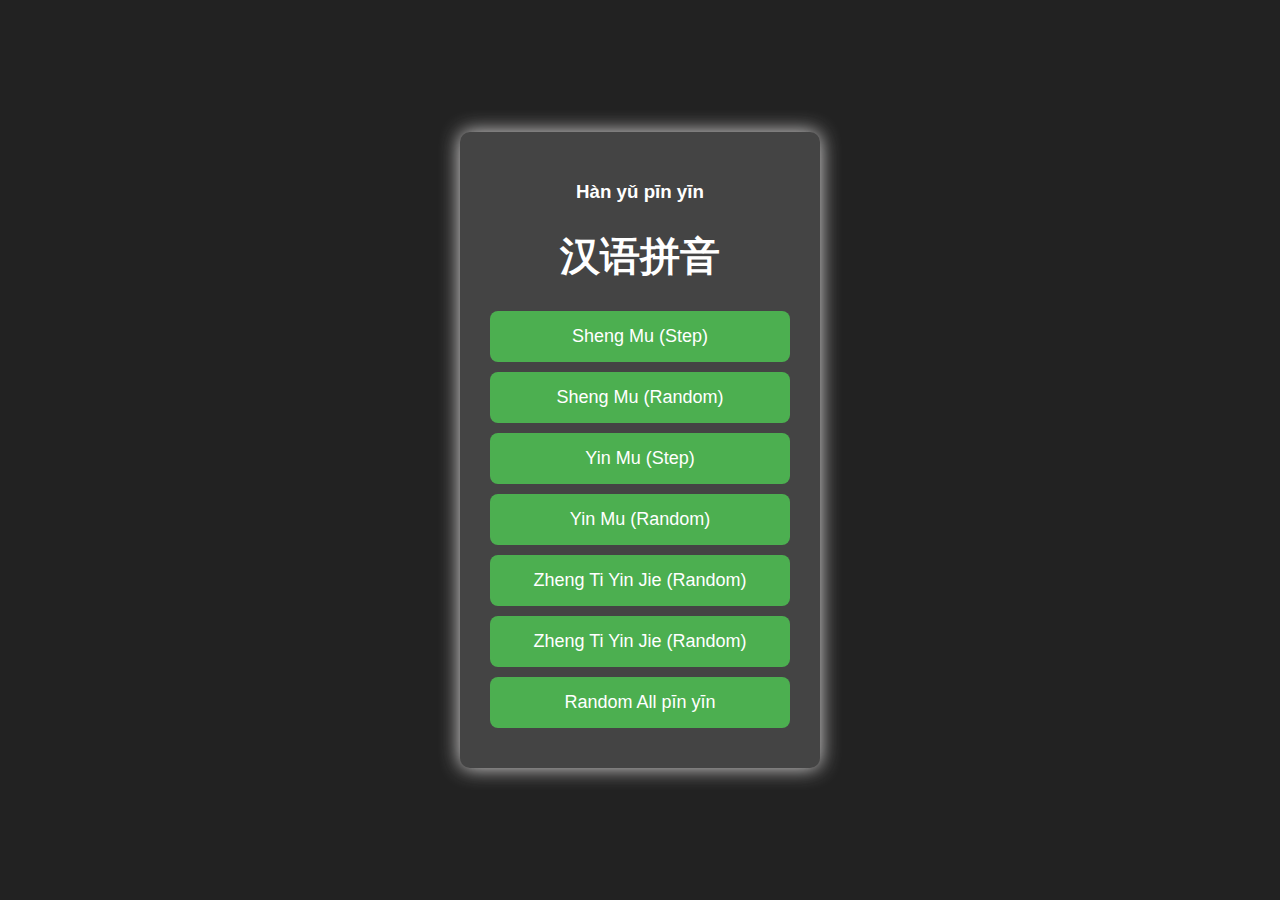
==== option_PinYin.html @ 5390c7a1 "update" ====
<!DOCTYPE html>
<html lang="en">

<head>
    <meta charset="UTF-8">
    <meta name="viewport" content="width=device-width, initial-scale=1.0">
    <title>គំនូស</title>
    <style>
        body {
            font-family: Arial, Helvetica, sans-serif, sans-serif;
            background-color: #222;
            margin: 0;
            padding: 0;
            display: flex;
            align-items: center;
            justify-content: center;
            min-height: 100vh;
        }

        h1{
            color: white;
            font-size: 40px;
        }

        h3{
            color: white;
        }

        .container {
            background-color: #444;
            padding: 30px;
            border-radius: 10px;
            text-align: center;
            box-shadow: 0 0 20px rgb(227, 225, 225);
            min-width: 300px;
            margin: 0 auto;
            /* Center the container */
        }

        .options {
            margin-top: 20px;
        }

        .option-button {
            display: block;
            margin-bottom: 10px;
            padding: 15px 25px;
            font-size: 18px;
            cursor: pointer;
            border: none;
            background-color: #4CAF50;
            color: white;
            border-radius: 8px;
            text-decoration: none;
            transition: background-color 0.3s ease;
        }

        .option-button:hover {
            background-color: rgb(81, 211, 146);
        }

        @media (max-width: 600px) {
            .option-button {
                padding: 12px 20px;
                font-size: 16px;
            }
        }
    </style>
</head>

<body>
    <div class="container">
        <h3>Hàn yǔ pīn yīn</h3>
        <h1>汉语拼音</h1>
        <div class="options">
            <a class="option-button" href="/ShengMu/sheng_mu_step.html">Sheng Mu (Step)</a>
            <a class="option-button" href="/ShengMu/sheng_mu_random.html">Sheng Mu (Random)</a>

            <a class="option-button" href="/YinMu/yin_mu_step.html">Yin Mu (Step)</a>
            <a class="option-button" href="/YinMu/yin_mu_random.html">Yin Mu (Random)</a>

            <a class="option-button" href="/ZhengTiYinJie/zheng_ti_yin_jie_step.html">Zheng Ti Yin Jie (Random)</a>
            <a class="option-button" href="/ZhengTiYinJie/zheng_ti_yin_jie_random.html">Zheng Ti Yin Jie (Random)</a>

            <a class="option-button" href="/RandomAll/randomAll.html">Random All pīn yīn</a>
        </div>
    </div>

</body>

</html>
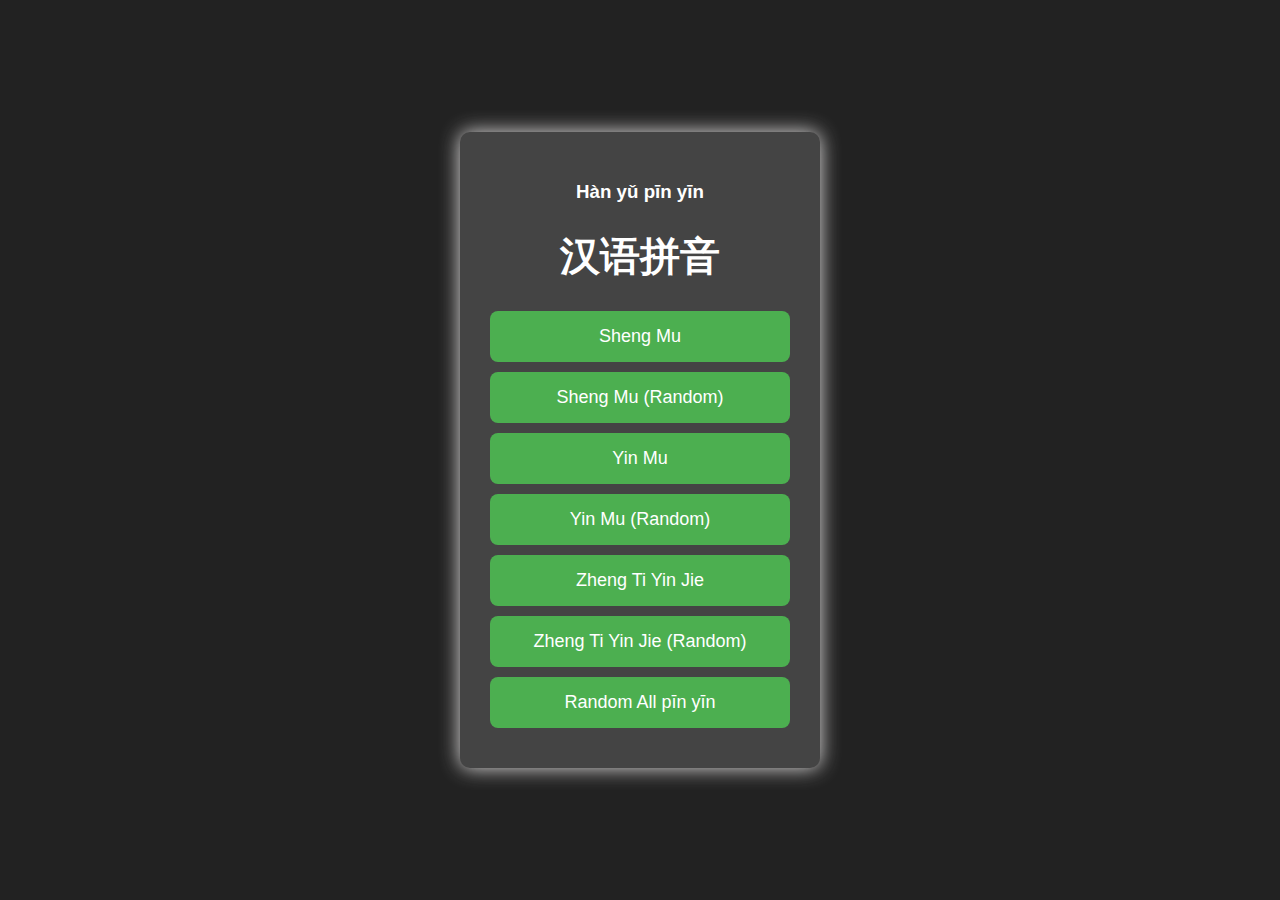
==== commit c417e306: "news" ====
--- a/option_PinYin.html
+++ b/option_PinYin.html
@@ -73,13 +73,13 @@
         <h3>Hàn yǔ pīn yīn</h3>
         <h1>汉语拼音</h1>
         <div class="options">
-            <a class="option-button" href="/ShengMu/sheng_mu_step.html">Sheng Mu (Step)</a>
+            <a class="option-button" href="/ShengMu/sheng_mu_step.html">Sheng Mu</a>
             <a class="option-button" href="/ShengMu/sheng_mu_random.html">Sheng Mu (Random)</a>
 
-            <a class="option-button" href="/YinMu/yin_mu_step.html">Yin Mu (Step)</a>
+            <a class="option-button" href="/YinMu/yin_mu_step.html">Yin Mu</a>
             <a class="option-button" href="/YinMu/yin_mu_random.html">Yin Mu (Random)</a>
 
-            <a class="option-button" href="/ZhengTiYinJie/zheng_ti_yin_jie_step.html">Zheng Ti Yin Jie (Random)</a>
+            <a class="option-button" href="/ZhengTiYinJie/zheng_ti_yin_jie_step.html">Zheng Ti Yin Jie</a>
             <a class="option-button" href="/ZhengTiYinJie/zheng_ti_yin_jie_random.html">Zheng Ti Yin Jie (Random)</a>
 
             <a class="option-button" href="/RandomAll/randomAll.html">Random All pīn yīn</a>
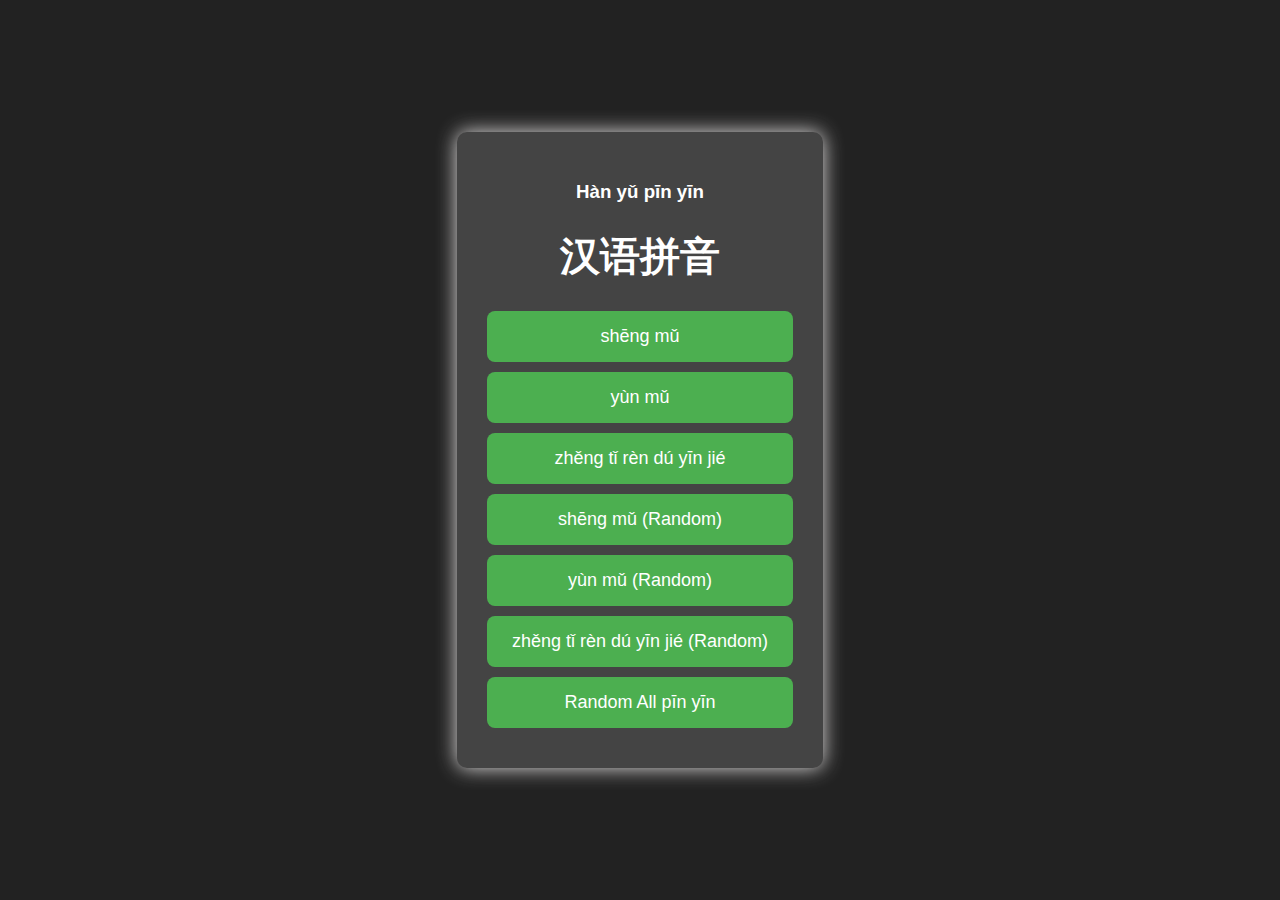
==== commit 41fc354d: "new" ====
--- a/option_PinYin.html
+++ b/option_PinYin.html
@@ -4,7 +4,7 @@
 <head>
     <meta charset="UTF-8">
     <meta name="viewport" content="width=device-width, initial-scale=1.0">
-    <title>គំនូស</title>
+    <title>汉语拼音</title>
     <style>
         body {
             font-family: Arial, Helvetica, sans-serif, sans-serif;
@@ -73,16 +73,15 @@
         <h3>Hàn yǔ pīn yīn</h3>
         <h1>汉语拼音</h1>
         <div class="options">
-            <a class="option-button" href="/ShengMu/sheng_mu_step.html">Sheng Mu</a>
-            <a class="option-button" href="/ShengMu/sheng_mu_random.html">Sheng Mu (Random)</a>
+            <a class="option-button" href="../PinYin/ShengMu/sheng_mu_step.html">shēng mǔ</a>
+            <a class="option-button" href="../PinYin/YinMu/yin_mu_step.html">yùn mǔ</a>
+            <a class="option-button" href="../PinYin/ZhengTiYinJie/zheng_ti_yin_jie_step.html">zhěng tǐ rèn dú yīn jié</a>
+            
+            <a class="option-button" href="../PinYin/ShengMu/sheng_mu_random.html">shēng mǔ (Random)</a>
+            <a class="option-button" href="../PinYin/YinMu/yin_mu_random.html">yùn mǔ (Random)</a>
+            <a class="option-button" href="../PinYin/ZhengTiYinJie/zheng_ti_yin_jie_random.html">zhěng tǐ rèn dú yīn jié (Random)</a>
 
-            <a class="option-button" href="/YinMu/yin_mu_step.html">Yin Mu</a>
-            <a class="option-button" href="/YinMu/yin_mu_random.html">Yin Mu (Random)</a>
-
-            <a class="option-button" href="/ZhengTiYinJie/zheng_ti_yin_jie_step.html">Zheng Ti Yin Jie</a>
-            <a class="option-button" href="/ZhengTiYinJie/zheng_ti_yin_jie_random.html">Zheng Ti Yin Jie (Random)</a>
-
-            <a class="option-button" href="/RandomAll/randomAll.html">Random All pīn yīn</a>
+            <a class="option-button" href="../PinYin/RandomAll/randomAll.html">Random All pīn yīn</a>
         </div>
     </div>
 
